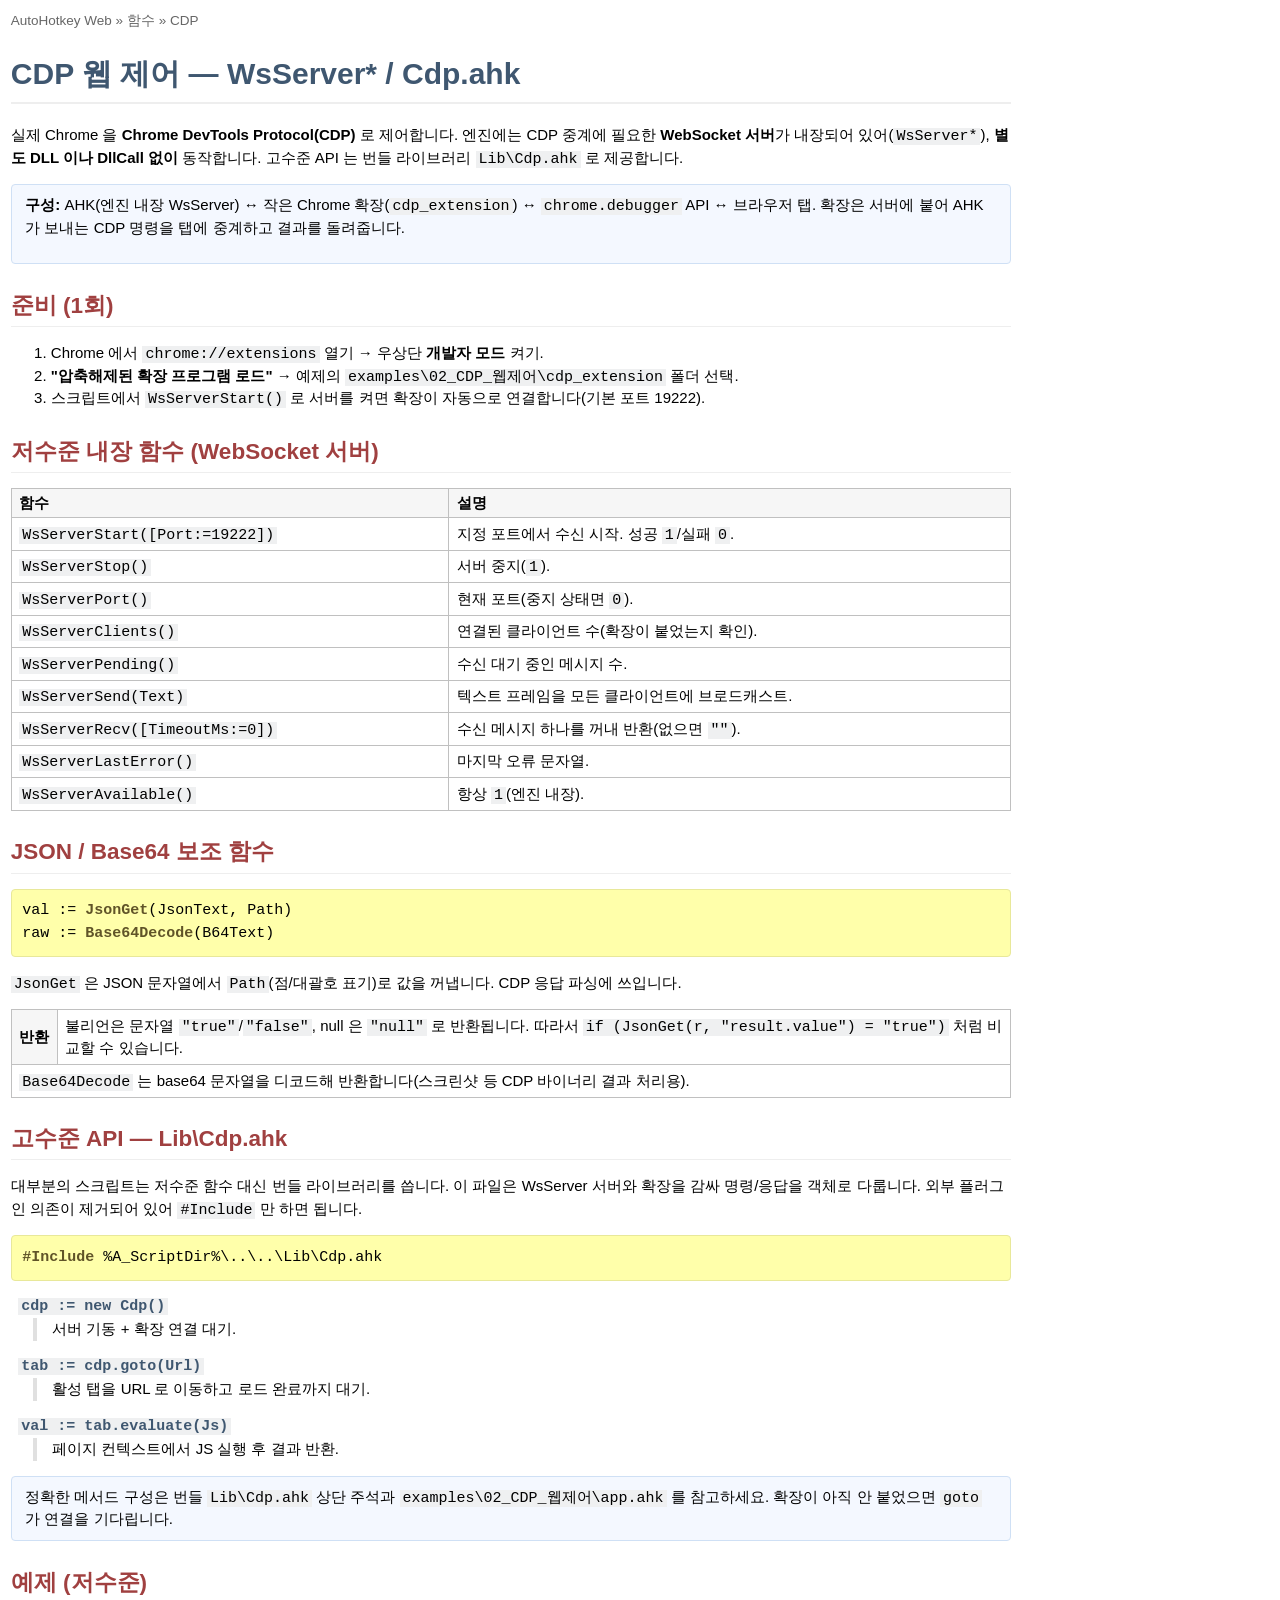
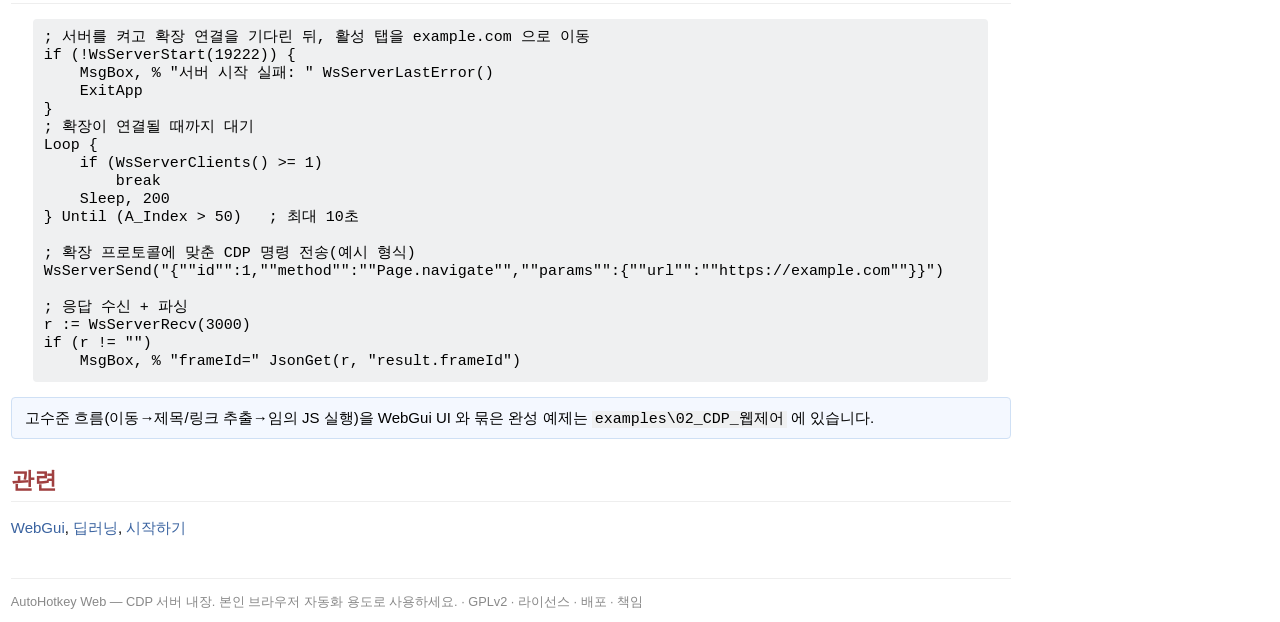
==== docs/lib/Cdp.htm @ 4dd8de75 "Initial public source: AutoHotkey Web (GPLv2 fork) AutoHotkey v1.1.37.02 fork: WebGui (WebView2 hybr" ====
<!doctype html>
<html lang="ko">
<head>
<meta charset="utf-8">
<meta name="description" content="WsServer*/JsonGet/Base64Decode 내장 함수와 번들 Lib\Cdp.ahk 로 Chrome DevTools Protocol 브라우저 제어를 수행합니다.">
<title>CDP 웹 제어 (WsServer / Cdp.ahk) | AutoHotkey Web</title>
<link rel="stylesheet" href="../static/theme.css">
</head>
<body>
<div class="nav"><a href="../index.htm">AutoHotkey Web</a> &raquo; <a href="../index.htm#commands">함수</a> &raquo; CDP</div>

<h1>CDP 웹 제어 &mdash; WsServer* / Cdp.ahk</h1>
<p>실제 Chrome 을 <strong>Chrome DevTools Protocol(CDP)</strong> 로 제어합니다. 엔진에는 CDP 중계에 필요한 <strong>WebSocket 서버</strong>가 내장되어 있어(<code>WsServer*</code>), <strong>별도 DLL 이나 DllCall 없이</strong> 동작합니다. 고수준 API 는 번들 라이브러리 <code>Lib\Cdp.ahk</code> 로 제공합니다.</p>

<div class="note"><strong>구성:</strong> AHK(엔진 내장 WsServer) &harr; 작은 Chrome 확장(<code>cdp_extension</code>) &harr; <code>chrome.debugger</code> API &harr; 브라우저 탭. 확장은 서버에 붙어 AHK 가 보내는 CDP 명령을 탭에 중계하고 결과를 돌려줍니다.</p></div>

<h2 id="setup">준비 (1회)</h2>
<ol>
<li>Chrome 에서 <code>chrome://extensions</code> 열기 &rarr; 우상단 <strong>개발자 모드</strong> 켜기.</li>
<li><strong>"압축해제된 확장 프로그램 로드"</strong> &rarr; 예제의 <code>examples\02_CDP_웹제어\cdp_extension</code> 폴더 선택.</li>
<li>스크립트에서 <code>WsServerStart()</code> 로 서버를 켜면 확장이 자동으로 연결합니다(기본 포트 19222).</li>
</ol>

<h2>저수준 내장 함수 (WebSocket 서버)</h2>
<table class="info">
<tr><th>함수</th><th>설명</th></tr>
<tr><td><code>WsServerStart([Port:=19222])</code></td><td>지정 포트에서 수신 시작. 성공 <code>1</code>/실패 <code>0</code>.</td></tr>
<tr><td><code>WsServerStop()</code></td><td>서버 중지(<code>1</code>).</td></tr>
<tr><td><code>WsServerPort()</code></td><td>현재 포트(중지 상태면 <code>0</code>).</td></tr>
<tr><td><code>WsServerClients()</code></td><td>연결된 클라이언트 수(확장이 붙었는지 확인).</td></tr>
<tr><td><code>WsServerPending()</code></td><td>수신 대기 중인 메시지 수.</td></tr>
<tr><td><code>WsServerSend(Text)</code></td><td>텍스트 프레임을 모든 클라이언트에 브로드캐스트.</td></tr>
<tr><td><code>WsServerRecv([TimeoutMs:=0])</code></td><td>수신 메시지 하나를 꺼내 반환(없으면 <code>""</code>).</td></tr>
<tr><td><code>WsServerLastError()</code></td><td>마지막 오류 문자열.</td></tr>
<tr><td><code>WsServerAvailable()</code></td><td>항상 <code>1</code>(엔진 내장).</td></tr>
</table>

<h2 id="json">JSON / Base64 보조 함수</h2>
<pre class="Syntax">val := <span class="func">JsonGet</span>(JsonText, Path)
raw := <span class="func">Base64Decode</span>(B64Text)</pre>
<p><code>JsonGet</code> 은 JSON 문자열에서 <code>Path</code>(점/대괄호 표기)로 값을 꺼냅니다. CDP 응답 파싱에 쓰입니다.</p>
<table class="info">
<tr><th>반환</th><td>불리언은 문자열 <code>"true"</code>/<code>"false"</code>, null 은 <code>"null"</code> 로 반환됩니다. 따라서 <code>if (JsonGet(r, "result.value") = "true")</code> 처럼 비교할 수 있습니다.</td></tr>
<tr><td colspan="2"><code>Base64Decode</code> 는 base64 문자열을 디코드해 반환합니다(스크린샷 등 CDP 바이너리 결과 처리용).</td></tr>
</table>

<h2 id="class">고수준 API &mdash; Lib\Cdp.ahk</h2>
<p>대부분의 스크립트는 저수준 함수 대신 번들 라이브러리를 씁니다. 이 파일은 WsServer 서버와 확장을 감싸 명령/응답을 객체로 다룹니다. 외부 플러그인 의존이 제거되어 있어 <code>#Include</code> 만 하면 됩니다.</p>
<pre class="Syntax"><span class="func">#Include</span> %A_ScriptDir%\..\..\Lib\Cdp.ahk</pre>
<dl>
<dt><code>cdp := new Cdp()</code></dt><dd>서버 기동 + 확장 연결 대기.</dd>
<dt><code>tab := cdp.goto(Url)</code></dt><dd>활성 탭을 URL 로 이동하고 로드 완료까지 대기.</dd>
<dt><code>val := tab.evaluate(Js)</code></dt><dd>페이지 컨텍스트에서 JS 실행 후 결과 반환.</dd>
</dl>
<div class="note">정확한 메서드 구성은 번들 <code>Lib\Cdp.ahk</code> 상단 주석과 <code>examples\02_CDP_웹제어\app.ahk</code> 를 참고하세요. 확장이 아직 안 붙었으면 <code>goto</code> 가 연결을 기다립니다.</div>

<h2 id="example">예제 (저수준)</h2>
<pre>; 서버를 켜고 확장 연결을 기다린 뒤, 활성 탭을 example.com 으로 이동
if (!WsServerStart(19222)) {
    MsgBox, % "서버 시작 실패: " WsServerLastError()
    ExitApp
}
; 확장이 연결될 때까지 대기
Loop {
    if (WsServerClients() >= 1)
        break
    Sleep, 200
} Until (A_Index > 50)   ; 최대 10초

; 확장 프로토콜에 맞춘 CDP 명령 전송(예시 형식)
WsServerSend("{""id"":1,""method"":""Page.navigate"",""params"":{""url"":""https://example.com""}}")

; 응답 수신 + 파싱
r := WsServerRecv(3000)
if (r != "")
    MsgBox, % "frameId=" JsonGet(r, "result.frameId")</pre>

<div class="note">고수준 흐름(이동→제목/링크 추출→임의 JS 실행)을 WebGui UI 와 묶은 완성 예제는 <code>examples\02_CDP_웹제어</code> 에 있습니다.</div>

<h2 id="related">관련</h2>
<p><a href="WebGui.htm">WebGui</a>, <a href="DeepLearning.htm">딥러닝</a>, <a href="../index.htm">시작하기</a></p>

<footer>AutoHotkey Web &mdash; CDP 서버 내장. 본인 브라우저 자동화 용도로 사용하세요. &middot; <span class="lic">GPLv2 · <a href="../index.htm#license">라이선스 · 배포 · 책임</a></span></footer>
</body>
</html>
---- docs/static/theme.css ----
/* AutoHotkey Web documentation theme - mirrors the official AutoHotkey v1 docs. */
body { background:#fff; color:#000; margin:.72em; padding:0;
  font-family:"Segoe UI",Verdana,Arial,sans-serif; font-size:15px; line-height:1.5;
  max-width:1000px; }
a { color:#3a63a0; text-decoration:none; }
a:hover { text-decoration:underline; }

h1 { font-size:2em; font-weight:700; color:#3F5770; border-bottom:2px solid #eee;
  margin-top:8px; padding-bottom:.2em; word-wrap:break-word; }
h2 { margin-top:1.1em; margin-bottom:.5em; color:#A04040; border-bottom:1px solid #eee;
  padding-bottom:.15em; }
h2:first-child { margin-top:0; }
h3 { color:#3F5770; margin-top:1.2em; }

pre, code { background-color:#eff0f1; font-family:Consolas,Monaco,"Courier New",monospace; }
pre { line-height:120%; margin:1em 1.5em; padding:.7em 0 .7em .7em; white-space:pre-wrap;
  word-wrap:break-word; tab-size:4; border-radius:4px; }
code { padding:0 .2em; line-height:normal; white-space:pre-wrap; }

.Syntax { background-color:#FFA; border:1px solid #E8E89A; }
span.Syntax { padding:0 1px; }
pre.Syntax { margin:1em 0; line-height:150%; }
.Syntax span.func { font-weight:700; color:#605428; }
.Syntax span.optional:before { content:"["; color:#ff8000; font:130% serif; line-height:0; }
.Syntax span.optional:after  { content:"]"; color:#ff8000; font:130% serif; line-height:0; }

table.info { margin:1em 0; border-collapse:collapse; width:100%; }
table.info td { border:1px solid silver; padding:.3em .5em; vertical-align:top; }
table.info th { border:1px solid silver; background-color:#F6F6F6; padding:.2em .5em;
  text-align:left; white-space:nowrap; }
table.info .center { text-align:center; }
table.info .bold { font-weight:bold; }

dt { color:#3F5770; margin-left:.5em; font-weight:bold; font-family:Consolas,monospace; }
dd { margin-left:1.5em; padding-left:1em; border-left:.3em solid #e0e0e0; margin-bottom:1em; }
dd > p:first-child { margin-top:.3em; }

.note { background:#f4f8ff; border:1px solid #cfe0f5; padding:.6em .9em; border-radius:4px;
  margin:1em 0; }
.warning { background:#fff6f6; border:1px solid #f0cccc; padding:.6em .9em; border-radius:4px;
  margin:1em 0; }
.nav { font-size:.9em; color:#666; margin-bottom:1.5em; }
.nav a { color:#666; }
footer { margin-top:3em; padding-top:1em; border-top:1px solid #eee; color:#888; font-size:.85em; }

footer .lic { color: #888; }
footer .lic a { color: inherit; }
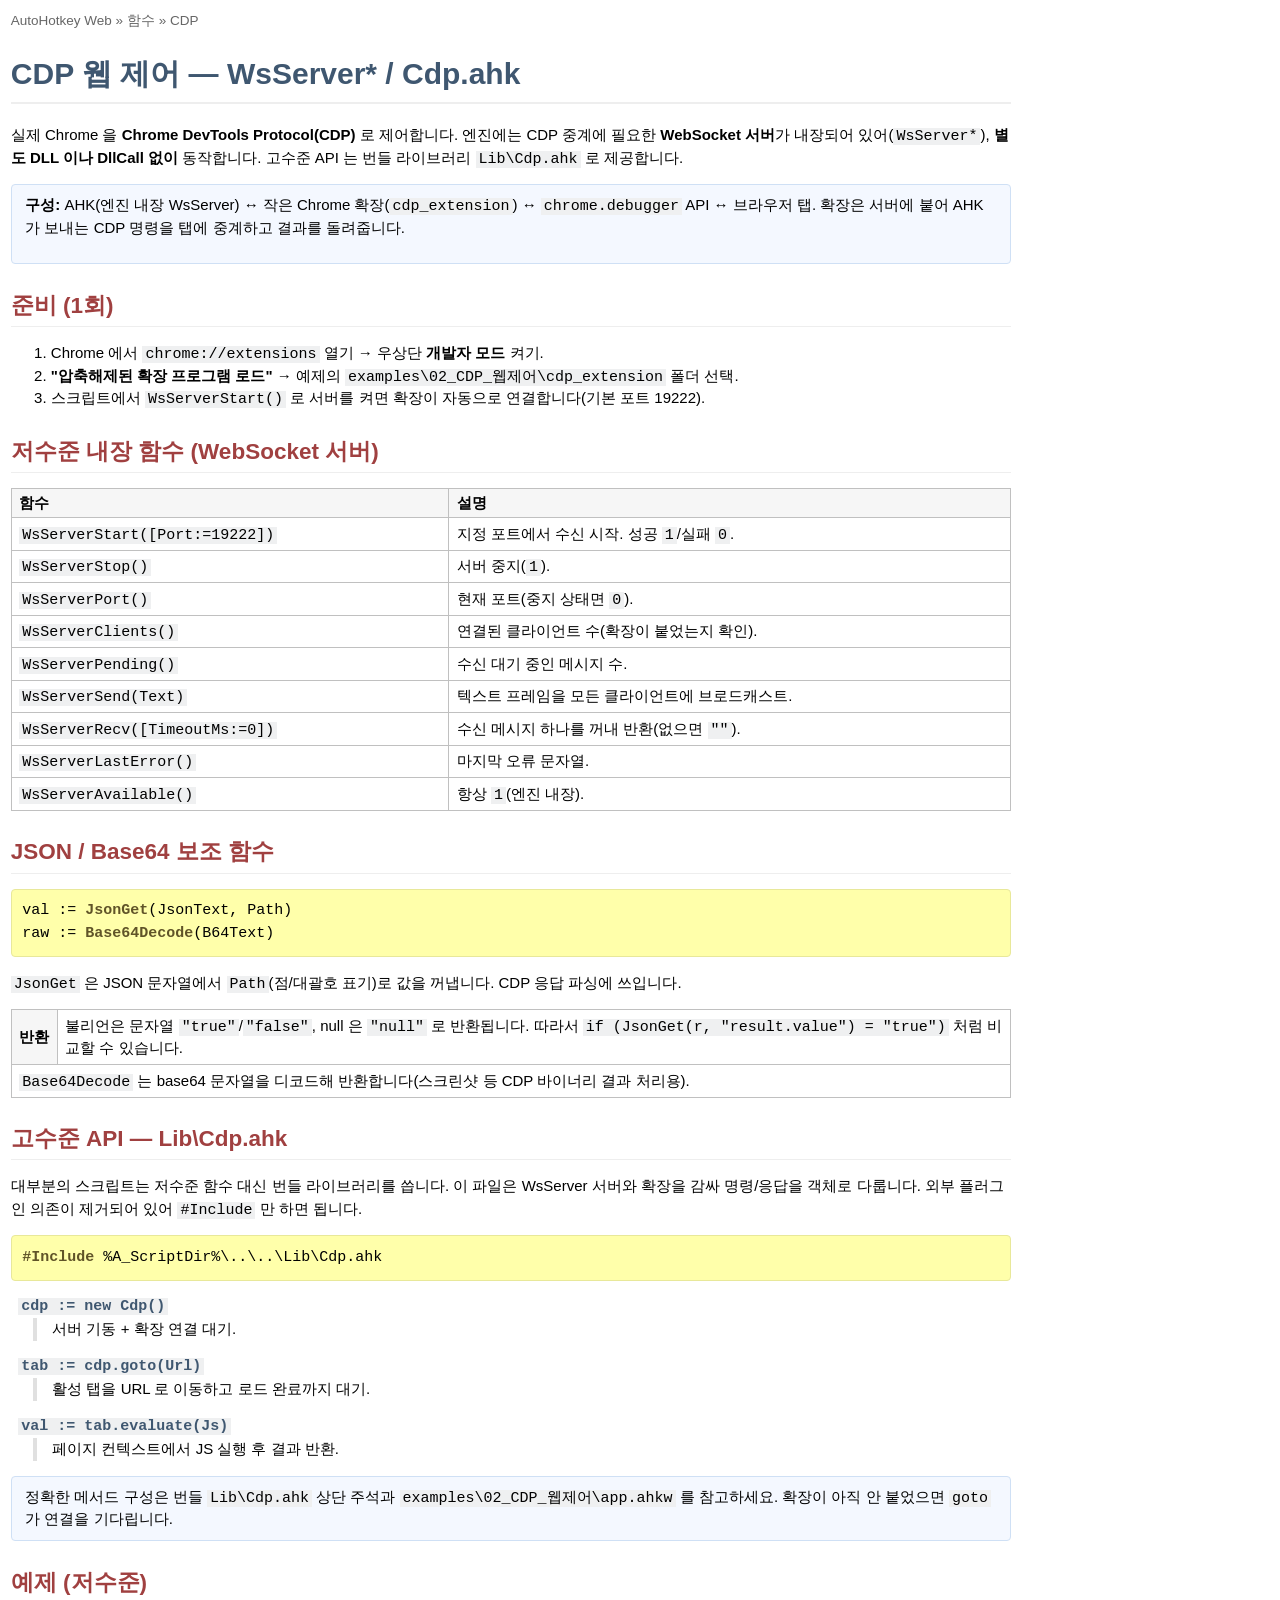
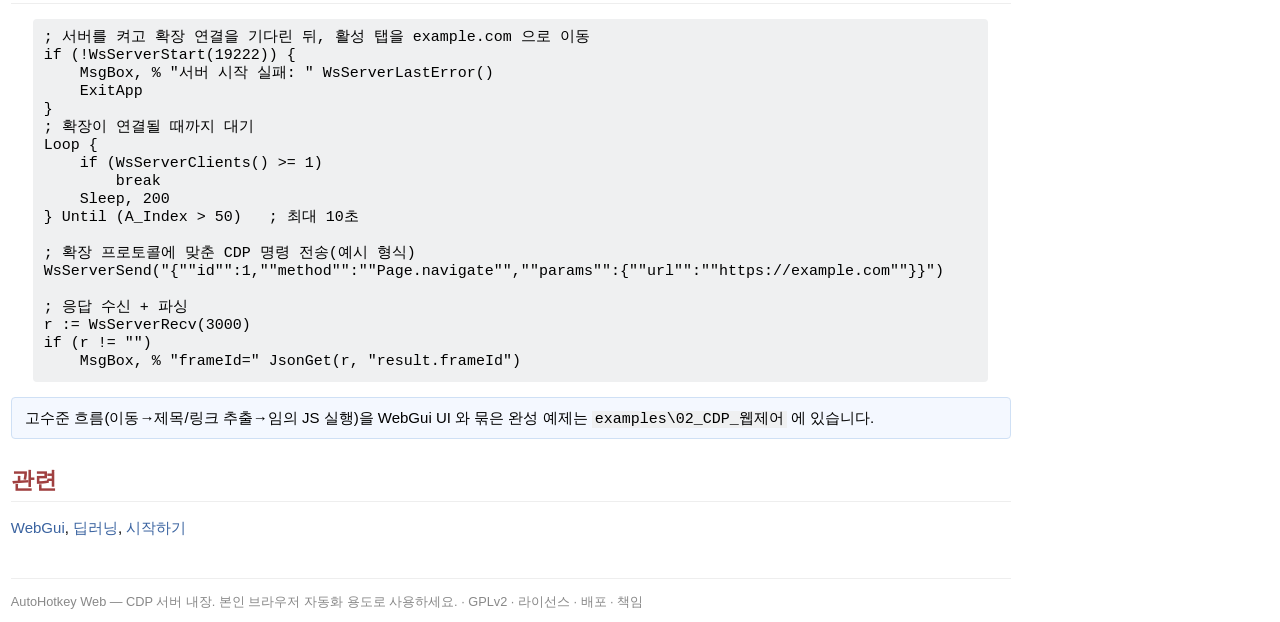
==== commit 5fdc994a: "examples: use the .ahkw extension for every example; update docs and README paths" ====
--- a/docs/lib/Cdp.htm
+++ b/docs/lib/Cdp.htm
@@ -52,7 +52,7 @@
 <dt><code>tab := cdp.goto(Url)</code></dt><dd>활성 탭을 URL 로 이동하고 로드 완료까지 대기.</dd>
 <dt><code>val := tab.evaluate(Js)</code></dt><dd>페이지 컨텍스트에서 JS 실행 후 결과 반환.</dd>
 </dl>
-<div class="note">정확한 메서드 구성은 번들 <code>Lib\Cdp.ahk</code> 상단 주석과 <code>examples\02_CDP_웹제어\app.ahk</code> 를 참고하세요. 확장이 아직 안 붙었으면 <code>goto</code> 가 연결을 기다립니다.</div>
+<div class="note">정확한 메서드 구성은 번들 <code>Lib\Cdp.ahk</code> 상단 주석과 <code>examples\02_CDP_웹제어\app.ahkw</code> 를 참고하세요. 확장이 아직 안 붙었으면 <code>goto</code> 가 연결을 기다립니다.</div>
 
 <h2 id="example">예제 (저수준)</h2>
 <pre>; 서버를 켜고 확장 연결을 기다린 뒤, 활성 탭을 example.com 으로 이동
